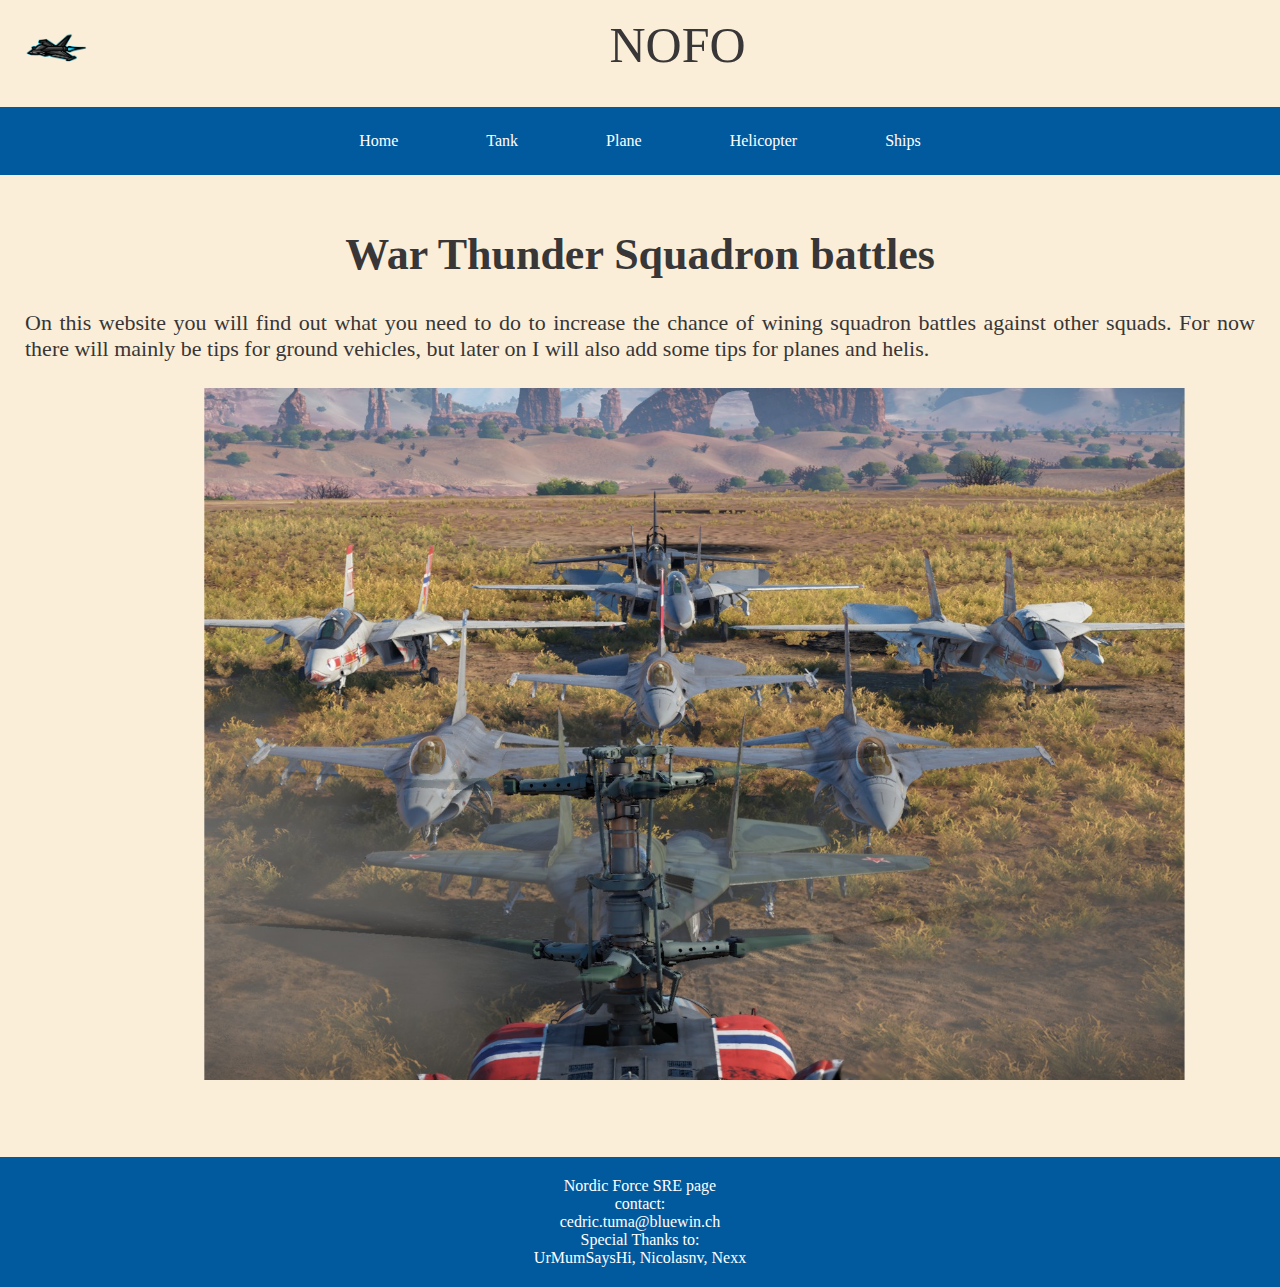
==== index.html @ c4a1e0bb "website upload" ====
<!DOCTYPE html>
<html lang="en">
<head>
    <meta charset="UTF-8">
    <meta name="viewport" content="width=device-width, initial-scale=1.0">
    <title>NOFO</title>
    <link rel="stylesheet" href="NOFO.css">
</head>
<body>
<div class ="container">
    <header class="header">NOFO
        <a href="index.html"><img src="wappen.png"alt="Bild von dem Nordic Force Wappen"class="wappen"></a>
    </label>
    </header>
    <div class="nav">
        <input type="checkbox" id="toggle_button">
        <label for="toggle_button" class="toggle_button">
            <span class="bar"></span>
            <span class="bar"></span>
            <span class="bar"></span>
        </label>
        <ul>
            <li><a href="index.html">Home</a></li>
            <li><a href="Tank.html">Tank</a></li>
            <li><a href="Plane.html">Plane</a></li>
            <li><a href="Helicopter.html">Helicopter</a></li>
            <li><a href="Ship.html">Ships</a></li>

        </ul></div>
    <div class="main">
        <article><h1>War Thunder Squadron battles</h1>On this website you will find out what you need to do to increase the chance of wining squadron battles against other squads. For now there will mainly be tips for ground vehicles, but later on I will also add some tips for planes and helis. <br><br>
            <img src="NOFO.png"alt="F4J" class="WarThunder"><br><br></article>

            </div>

    <div class="footer">Nordic Force SRE page<br>contact:<br> cedric.tuma@bluewin.ch<br>Special Thanks to:<br>UrMumSaysHi, Nicolasnv, Nexx</div>
</div>
</body>
</html>
---- NOFO.css ----
:root{
    --background: #faeed9;
    --nav:#025a9e;
    --navhover:#0265b3;
    --fontcolor: #383636;
}

body{
    padding: 0;
    margin: 0;
    background: var(--background);
    color: var(--fontcolor);
    font-family: "Gill Sans MT";
}

.container{
    display: grid;
    grid-auto-flow: row;
    grid-template-columns: 100%;
    grid-template-areas:
        "head"
        "nav"
        "main"
        "foot";
}

.header{
    grid-area: head;
    font-size: 50px;
    margin: 16px;
    text-align: center;
}

.wappen{
    float: left;
    height: 75px;

}
.nav {
    display: flex;
    justify-content: center;
    background-color: #025a9e;
}

ul {
    list-style: none;
    display: flex;
    justify-content: center;
    padding: 0;
    marrgin: 0;
    background-color: #025a9e;
}

ul li {
    margin: 0 20px;
    background-color: #025a9e;
}

ul li a {
    text-decoration: none;
    color: #fff;
}

.main{grid-area: main;
    text-align: justify;
    font-size: 22px;
    margin: 25px;
}
h1{
    text-align: center;
}
.WarThunder{
    max-width: 100%;
    max-height: 100vh;
    display: flex;
    justify-content: center;
}

.WarThunder img {
    max-width: 300%;
    max-height: 300%;
    width: auto;
    height: auto;
}
.panzer{
    max-width: 100%;
    max-height: 100vh;
    display: flex;
    justify-content: center;
    allign-items: center;
}
.panzer img {
    max-width: 100%;
    max-height: 100%;
    width: auto;
    height: auto;
}
.footer{grid-area: foot;
    text-align: center;
    padding: 20px;
    background: var(--nav);
    color: white;
}


li{
    float:left;
    margin-left: auto;
    margin-right: auto;
}

li{
    float:left;
}

li a{
    display: block;
    color: var(--fontcolor);
    text-align: center;
    padding: 25px 24px;
    text-decoration: none;
    font-family: "Gill Sans MT";
    font-weight: 500;
}

past-battles{
    color: var(--nav)
}

ul{
    list-style-type: none;
    margin: 0;
    padding: 0;
    overflow: hidden;
    background-color: var(--nav);
}

li a:hover {
    background-color: var(--navhover);
}

input[type="checkbox"] {
    display: none;
}
@media screen and (max-width: 600px) {
    .main{
        font-size: 18px;
        text-align: justify;
    }
    .oros{
        width: 450px;
    }
    .mcces{
        width: 450px;
    }
    .badenpicture{
        width: 450px;
    }
    li a {
        display: block;
        text-align: center;
        padding: 25px 24px;
        text-decoration: none;
        font-family: "Gill Sans MT";
        font-weight: 500;
        font-size: 16px;
    }

    li{
        float: none;
    }

    ul {
        list-style-type: none;
        margin: 0;
        padding: 0;
        overflow: hidden;
        display: none;
        flex-direction: column;
        justify-content: center;
    }


    .toggle_button {
        width: 30px;
        height: 23px;

        position: absolute;
        top: 38px;
        right: 25px;

        display: flex;
        flex-direction: column;
        justify-content: space-between;
    }

    .bar {
        height: 4px;
        width: 100%;
        background: var(--fontcolor);

    }

    #toggle_button:checked ~ ul {
        display: block;
    }
    .WarThunder{
        max-width: 100%;
        max-height: 100vh;
        display: flex;
        justify-content: center;
    }

    .WarThunder img {
        max-width: 100%;
        max-height: 100%;
        width: auto;
        height: auto;
    }



}
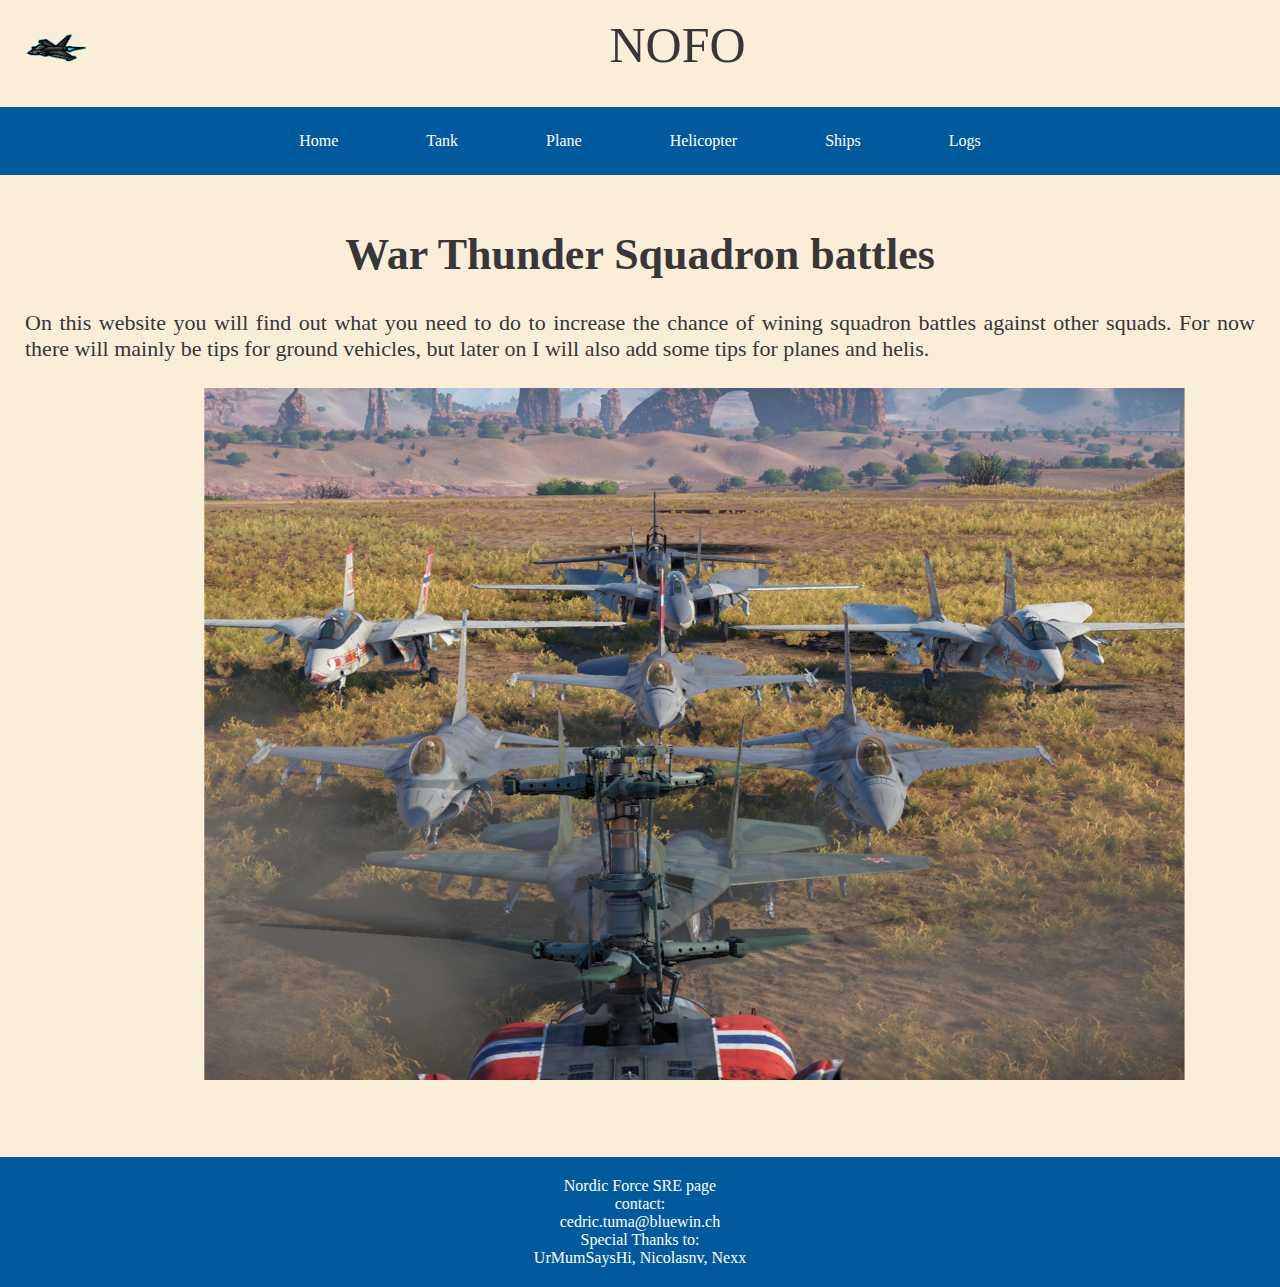
==== commit f6ef9e5d: "update logs" ====
--- a/index.html
+++ b/index.html
@@ -1,41 +1,42 @@
-<!DOCTYPE html>
-<html lang="en">
-<head>
-    <meta charset="UTF-8">
-    <meta name="viewport" content="width=device-width, initial-scale=1.0">
-    <title>NOFO</title>
-    <link rel="stylesheet" href="NOFO.css">
-</head>
-<body>
-<div class ="container">
-    <header class="header">NOFO
-        <a href="index.html"><img src="wappen.png"alt="Bild von dem Nordic Force Wappen"class="wappen"></a>
-    </label>
-    </header>
-    <div class="nav">
-        <input type="checkbox" id="toggle_button">
-        <label for="toggle_button" class="toggle_button">
-            <span class="bar"></span>
-            <span class="bar"></span>
-            <span class="bar"></span>
-        </label>
-        <ul>
-            <li><a href="index.html">Home</a></li>
-            <li><a href="Tank.html">Tank</a></li>
-            <li><a href="Plane.html">Plane</a></li>
-            <li><a href="Helicopter.html">Helicopter</a></li>
-            <li><a href="Ship.html">Ships</a></li>
-
-        </ul></div>
-    <div class="main">
-        <article><h1>War Thunder Squadron battles</h1>On this website you will find out what you need to do to increase the chance of wining squadron battles against other squads. For now there will mainly be tips for ground vehicles, but later on I will also add some tips for planes and helis. <br><br>
-            <img src="NOFO.png"alt="F4J" class="WarThunder"><br><br></article>
-
-            </div>
-
-    <div class="footer">Nordic Force SRE page<br>contact:<br> cedric.tuma@bluewin.ch<br>Special Thanks to:<br>UrMumSaysHi, Nicolasnv, Nexx</div>
-</div>
-</body>
-</html>
-
-
+<!DOCTYPE html>
+<html lang="en">
+<head>
+    <meta charset="UTF-8">
+    <meta name="viewport" content="width=device-width, initial-scale=1.0">
+    <title>NOFO</title>
+    <link rel="stylesheet" href="NOFO.css">
+</head>
+<body>
+<div class ="container">
+    <header class="header">NOFO
+        <a href="index.html"><img src="wappen.png"alt="Bild von dem Nordic Force Wappen"class="wappen"></a>
+    </label>
+    </header>
+    <div class="nav">
+        <input type="checkbox" id="toggle_button">
+        <label for="toggle_button" class="toggle_button">
+            <span class="bar"></span>
+            <span class="bar"></span>
+            <span class="bar"></span>
+        </label>
+        <ul>
+            <li><a href="index.html">Home</a></li>
+            <li><a href="Tank.html">Tank</a></li>
+            <li><a href="Plane.html">Plane</a></li>
+            <li><a href="Helicopter.html">Helicopter</a></li>
+            <li><a href="Ship.html">Ships</a></li>
+            <li><a href="Logs.html">Logs</a></li>
+
+        </ul></div>
+    <div class="main">
+        <article><h1>War Thunder Squadron battles</h1>On this website you will find out what you need to do to increase the chance of wining squadron battles against other squads. For now there will mainly be tips for ground vehicles, but later on I will also add some tips for planes and helis. <br><br>
+            <img src="NOFO.png"alt="F4J" class="WarThunder"><br><br></article>
+
+            </div>
+
+    <div class="footer">Nordic Force SRE page<br>contact:<br> cedric.tuma@bluewin.ch<br>Special Thanks to:<br>UrMumSaysHi, Nicolasnv, Nexx</div>
+</div>
+</body>
+</html>
+
+
--- a/NOFO.css
+++ b/NOFO.css
@@ -1,223 +1,228 @@
-:root{
-    --background: #faeed9;
-    --nav:#025a9e;
-    --navhover:#0265b3;
-    --fontcolor: #383636;
-}
-
-body{
-    padding: 0;
-    margin: 0;
-    background: var(--background);
-    color: var(--fontcolor);
-    font-family: "Gill Sans MT";
-}
-
-.container{
-    display: grid;
-    grid-auto-flow: row;
-    grid-template-columns: 100%;
-    grid-template-areas:
-        "head"
-        "nav"
-        "main"
-        "foot";
-}
-
-.header{
-    grid-area: head;
-    font-size: 50px;
-    margin: 16px;
-    text-align: center;
-}
-
-.wappen{
-    float: left;
-    height: 75px;
-
-}
-.nav {
-    display: flex;
-    justify-content: center;
-    background-color: #025a9e;
-}
-
-ul {
-    list-style: none;
-    display: flex;
-    justify-content: center;
-    padding: 0;
-    marrgin: 0;
-    background-color: #025a9e;
-}
-
-ul li {
-    margin: 0 20px;
-    background-color: #025a9e;
-}
-
-ul li a {
-    text-decoration: none;
-    color: #fff;
-}
-
-.main{grid-area: main;
-    text-align: justify;
-    font-size: 22px;
-    margin: 25px;
-}
-h1{
-    text-align: center;
-}
-.WarThunder{
-    max-width: 100%;
-    max-height: 100vh;
-    display: flex;
-    justify-content: center;
-}
-
-.WarThunder img {
-    max-width: 300%;
-    max-height: 300%;
-    width: auto;
-    height: auto;
-}
-.panzer{
-    max-width: 100%;
-    max-height: 100vh;
-    display: flex;
-    justify-content: center;
-    allign-items: center;
-}
-.panzer img {
-    max-width: 100%;
-    max-height: 100%;
-    width: auto;
-    height: auto;
-}
-.footer{grid-area: foot;
-    text-align: center;
-    padding: 20px;
-    background: var(--nav);
-    color: white;
-}
-
-
-li{
-    float:left;
-    margin-left: auto;
-    margin-right: auto;
-}
-
-li{
-    float:left;
-}
-
-li a{
-    display: block;
-    color: var(--fontcolor);
-    text-align: center;
-    padding: 25px 24px;
-    text-decoration: none;
-    font-family: "Gill Sans MT";
-    font-weight: 500;
-}
-
-past-battles{
-    color: var(--nav)
-}
-
-ul{
-    list-style-type: none;
-    margin: 0;
-    padding: 0;
-    overflow: hidden;
-    background-color: var(--nav);
-}
-
-li a:hover {
-    background-color: var(--navhover);
-}
-
-input[type="checkbox"] {
-    display: none;
-}
-@media screen and (max-width: 600px) {
-    .main{
-        font-size: 18px;
-        text-align: justify;
-    }
-    .oros{
-        width: 450px;
-    }
-    .mcces{
-        width: 450px;
-    }
-    .badenpicture{
-        width: 450px;
-    }
-    li a {
-        display: block;
-        text-align: center;
-        padding: 25px 24px;
-        text-decoration: none;
-        font-family: "Gill Sans MT";
-        font-weight: 500;
-        font-size: 16px;
-    }
-
-    li{
-        float: none;
-    }
-
-    ul {
-        list-style-type: none;
-        margin: 0;
-        padding: 0;
-        overflow: hidden;
-        display: none;
-        flex-direction: column;
-        justify-content: center;
-    }
-
-
-    .toggle_button {
-        width: 30px;
-        height: 23px;
-
-        position: absolute;
-        top: 38px;
-        right: 25px;
-
-        display: flex;
-        flex-direction: column;
-        justify-content: space-between;
-    }
-
-    .bar {
-        height: 4px;
-        width: 100%;
-        background: var(--fontcolor);
-
-    }
-
-    #toggle_button:checked ~ ul {
-        display: block;
-    }
-    .WarThunder{
-        max-width: 100%;
-        max-height: 100vh;
-        display: flex;
-        justify-content: center;
-    }
-
-    .WarThunder img {
-        max-width: 100%;
-        max-height: 100%;
-        width: auto;
-        height: auto;
-    }
-
-
-
-}
+:root{
+    --background: #faeed9;
+    --nav:#025a9e;
+    --navhover:#0265b3;
+    --fontcolor: #383636;
+}
+
+body{
+    padding: 0;
+    margin: 0;
+    background: var(--background);
+    color: var(--fontcolor);
+    font-family: "Gill Sans MT";
+}
+
+.container{
+    display: grid;
+    grid-auto-flow: row;
+    grid-template-columns: 100%;
+    grid-template-areas:
+        "head"
+        "nav"
+        "main"
+        "foot";
+}
+
+past-battles-list{
+    color: var(--nav);
+
+}
+
+.header{
+    grid-area: head;
+    font-size: 50px;
+    margin: 16px;
+    text-align: center;
+}
+
+.wappen{
+    float: left;
+    height: 75px;
+
+}
+.nav {
+    display: flex;
+    justify-content: center;
+    background-color: #025a9e;
+}
+
+ul {
+    list-style: none;
+    display: flex;
+    justify-content: center;
+    padding: 0;
+    marrgin: 0;
+    background-color: #025a9e;
+}
+
+ul li {
+    margin: 0 20px;
+    background-color: #025a9e;
+}
+
+ul li a {
+    text-decoration: none;
+    color: #fff;
+}
+
+.main{grid-area: main;
+    text-align: justify;
+    font-size: 22px;
+    margin: 25px;
+}
+h1{
+    text-align: center;
+}
+.WarThunder{
+    max-width: 100%;
+    max-height: 100vh;
+    display: flex;
+    justify-content: center;
+}
+
+.WarThunder img {
+    max-width: 300%;
+    max-height: 300%;
+    width: auto;
+    height: auto;
+}
+.panzer{
+    max-width: 100%;
+    max-height: 100vh;
+    display: flex;
+    justify-content: center;
+    allign-items: center;
+}
+.panzer img {
+    max-width: 100%;
+    max-height: 100%;
+    width: auto;
+    height: auto;
+}
+.footer{grid-area: foot;
+    text-align: center;
+    padding: 20px;
+    background: var(--nav);
+    color: white;
+}
+
+
+li{
+    float:left;
+    margin-left: auto;
+    margin-right: auto;
+}
+
+li{
+    float:left;
+}
+
+li a{
+    display: block;
+    color: var(--fontcolor);
+    text-align: center;
+    padding: 25px 24px;
+    text-decoration: none;
+    font-family: "Gill Sans MT";
+    font-weight: 500;
+}
+
+past-battles{
+    color: var(--nav)
+}
+
+ul{
+    list-style-type: none;
+    margin: 0;
+    padding: 0;
+    overflow: hidden;
+    background-color: var(--nav);
+}
+
+li a:hover {
+    background-color: var(--navhover);
+}
+
+input[type="checkbox"] {
+    display: none;
+}
+@media screen and (max-width: 600px) {
+    .main{
+        font-size: 18px;
+        text-align: justify;
+    }
+    .oros{
+        width: 450px;
+    }
+    .mcces{
+        width: 450px;
+    }
+    .badenpicture{
+        width: 450px;
+    }
+    li a {
+        display: block;
+        text-align: center;
+        padding: 25px 24px;
+        text-decoration: none;
+        font-family: "Gill Sans MT";
+        font-weight: 500;
+        font-size: 16px;
+    }
+
+    li{
+        float: none;
+    }
+
+    ul {
+        list-style-type: none;
+        margin: 0;
+        padding: 0;
+        overflow: hidden;
+        display: none;
+        flex-direction: column;
+        justify-content: center;
+    }
+
+
+    .toggle_button {
+        width: 30px;
+        height: 23px;
+
+        position: absolute;
+        top: 38px;
+        right: 25px;
+
+        display: flex;
+        flex-direction: column;
+        justify-content: space-between;
+    }
+
+    .bar {
+        height: 4px;
+        width: 100%;
+        background: var(--fontcolor);
+
+    }
+
+    #toggle_button:checked ~ ul {
+        display: block;
+    }
+    .WarThunder{
+        max-width: 100%;
+        max-height: 100vh;
+        display: flex;
+        justify-content: center;
+    }
+
+    .WarThunder img {
+        max-width: 100%;
+        max-height: 100%;
+        width: auto;
+        height: auto;
+    }
+
+
+
+}
